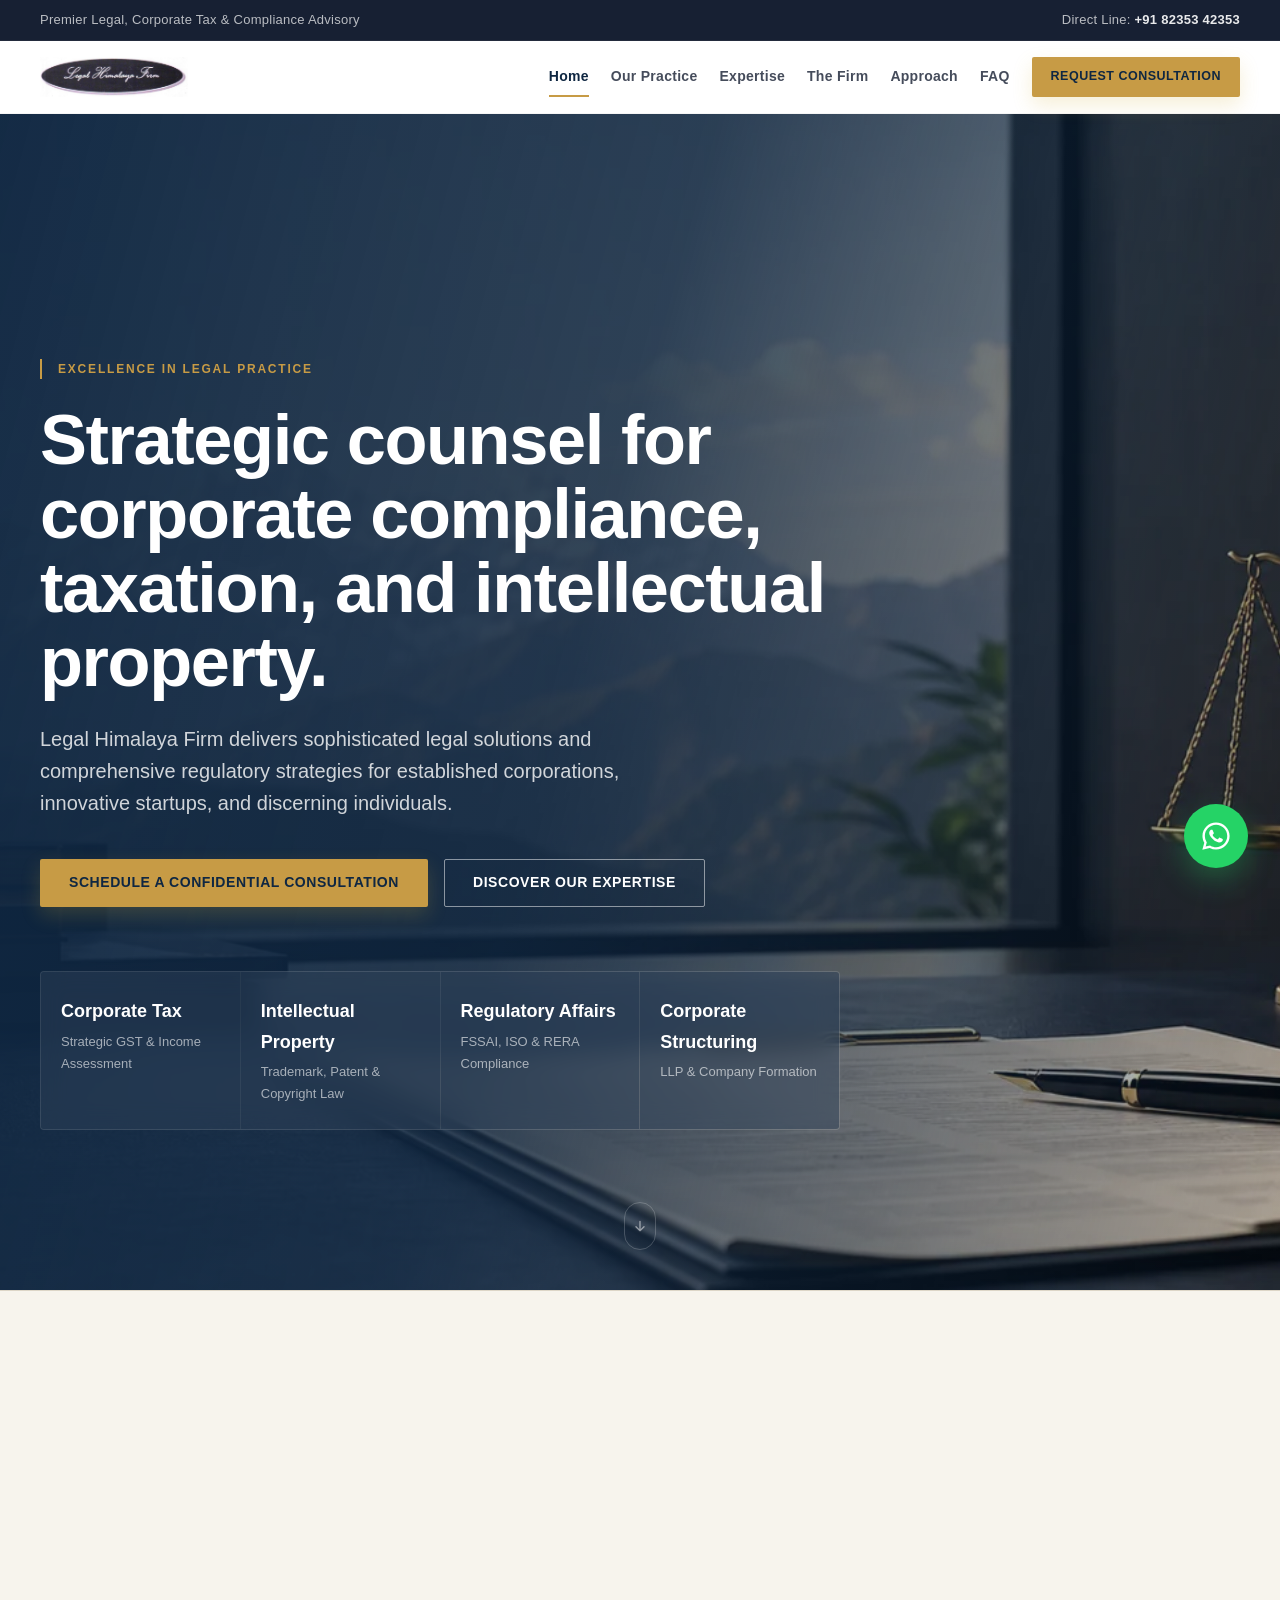
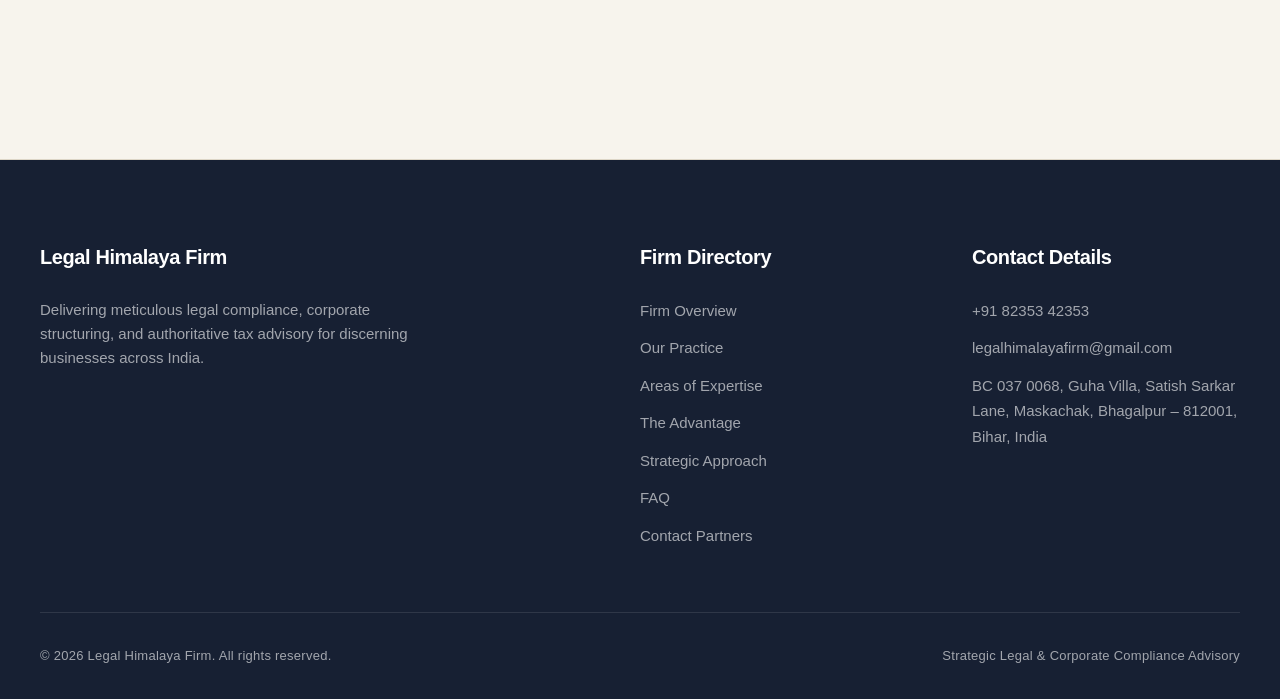
==== index.html @ a982b312 "Initial commit" ====
<!doctype html>
<html lang="en">
  <head>
    <meta charset="utf-8" />
    <meta
      http-equiv="Content-Security-Policy"
      content="default-src 'self'; script-src 'self'; style-src 'self' https://fonts.googleapis.com; font-src https://fonts.gstatic.com; img-src 'self' data:; frame-src https://www.google.com; base-uri 'self'; form-action 'self'; upgrade-insecure-requests"
    />
    <meta name="viewport" content="width=device-width, initial-scale=1" />
    <title>Legal Himalaya Firm | Premier Legal, Tax & Corporate Advisory</title>
    <meta
      name="description"
      content="Legal Himalaya Firm delivers sophisticated legal solutions, comprehensive tax advisory, intellectual property protection, and corporate governance for businesses and individuals."
    />
    <meta
      name="keywords"
      content="Corporate law, tax advisory, GST compliance, company registration, trademark law, intellectual property, business setup, legal consultancy, Legal Himalaya Firm"
    />
    <meta name="theme-color" content="#0f2742" />
    <meta name="robots" content="index, follow" />
    <link rel="canonical" href="https://www.legalhimalayafirm.com/" />

    <!-- Open Graph / Facebook -->
    <meta property="og:type" content="website" />
    <meta property="og:site_name" content="Legal Himalaya Firm" />
    <meta
      property="og:title"
      content="Legal Himalaya Firm | Premier Legal, Tax & Corporate Advisory"
    />
    <meta
      property="og:description"
      content="Strategic counsel and authoritative guidance for corporate compliance, taxation, and intellectual property."
    />
    <meta property="og:url" content="https://www.legalhimalayafirm.com/" />
    <meta
      property="og:image"
      content="https://www.legalhimalayafirm.com/legal-hero.webp"
    />
    <meta
      property="og:image:alt"
      content="Legal Himalaya Firm - Professional Corporate Law and Tax Advisory"
    />
    <meta property="og:image:width" content="1774" />
    <meta property="og:image:height" content="887" />

    <!-- Twitter Card -->
    <meta name="twitter:card" content="summary_large_image" />
    <meta
      name="twitter:title"
      content="Legal Himalaya Firm | Premier Legal, Tax & Corporate Advisory"
    />
    <meta
      name="twitter:description"
      content="Strategic counsel and authoritative guidance for corporate compliance, taxation, and intellectual property."
    />
    <meta
      name="twitter:image"
      content="https://www.legalhimalayafirm.com/legal-hero.webp"
    />
    <meta name="twitter:image:alt" content="Legal Himalaya Firm" />

    <!-- Icons -->
    <link rel="icon" type="image/svg+xml" href="favicon.svg" />
    <link rel="icon" type="image/png" sizes="32x32" href="favicon-32.png" />
    <link rel="icon" type="image/png" sizes="16x16" href="favicon-16.png" />
    <link rel="alternate icon" href="favicon-32.png" />
    <link rel="apple-touch-icon" sizes="180x180" href="apple-touch-icon.png" />

    <link
      rel="preload"
      as="image"
      href="legal-hero.webp"
      type="image/webp"
      fetchpriority="high"
    />

    <!-- Typography -->
    <link rel="preconnect" href="https://fonts.googleapis.com" />
    <link rel="preconnect" href="https://fonts.gstatic.com" crossorigin />
    <link
      rel="preload"
      href="https://fonts.googleapis.com/css2?family=Plus+Jakarta+Sans:wght@400;500;600;700;800&display=swap"
      as="style"
    />
    <link
      href="https://fonts.googleapis.com/css2?family=Plus+Jakarta+Sans:wght@400;500;600;700;800&display=swap"
      rel="stylesheet"
    />

    <!-- Stylesheet -->
    <link rel="stylesheet" href="style.css" />

    <!-- Structured Data (JSON-LD) for SEO -->
    <script type="application/ld+json">
      {
        "@context": "https://schema.org",
        "@type": "LegalService",
        "name": "Legal Himalaya Firm",
        "alternateName": "Legal Himalaya Firm - Law Professionals",
        "url": "https://www.legalhimalayafirm.com/",
        "logo": "https://www.legalhimalayafirm.com/legal-himalaya-logo.jpg",
        "address": {
          "@type": "PostalAddress",
          "streetAddress": "BC 037 0068, Guha Villa, Satish Sarkar Lane, Maskachak",
          "addressLocality": "Bhagalpur",
          "addressRegion": "Bihar",
          "postalCode": "812001",
          "addressCountry": "IN"
        },
        "telephone": "+918235342353",
        "email": "legalhimalayafirm@gmail.com",
        "description": "Legal, tax, and corporate compliance advisory firm providing GST, trademark registration, and corporate structuring services in India.",
        "areaServed": "India",
        "knowsAbout": [
          "Corporate Law",
          "Tax Advisory",
          "GST Registration",
          "Intellectual Property",
          "FSSAI Licensing",
          "Company Registration"
        ]
      }
    </script>
  </head>
  <body>
    <!-- Preloader -->
    <div
      class="preloader"
      id="preloader"
      role="status"
      aria-label="Loading website content"
    >
      <img
        class="preloader-logo"
        src="legal-himalaya-logo.jpg"
        alt=""
        aria-hidden="true"
        width="640"
        height="173"
      />
      <span class="preloader-bar" aria-hidden="true"><span></span></span>
    </div>

    <!-- Accessibility Skip Link -->
    <a class="skip-link" href="#main-content">Skip to main content</a>

    <!-- Floating Actions -->
    <a
      class="whatsapp-float"
      href="https://wa.me/918235342353?text=Hello%20Legal%20Himalaya%20Firm%2C%20I%20would%20like%20to%20request%20a%20consultation."
      target="_blank"
      rel="noopener noreferrer"
      aria-label="Chat with Legal Himalaya Firm on WhatsApp"
    >
      <svg viewBox="0 0 32 32" aria-hidden="true" focusable="false">
        <path
          d="M16.04 3.2c-7.05 0-12.78 5.69-12.78 12.7 0 2.24.6 4.43 1.73 6.35L3.15 29l6.95-1.82a12.9 12.9 0 0 0 5.94 1.47c7.05 0 12.78-5.7 12.78-12.7S23.09 3.2 16.04 3.2Zm0 23.3c-1.86 0-3.68-.49-5.27-1.41l-.38-.22-4.13 1.08 1.1-4.01-.25-.41a10.43 10.43 0 0 1-1.6-5.57c0-5.82 4.72-10.55 10.53-10.55s10.53 4.73 10.53 10.55S21.85 26.5 16.04 26.5Zm5.78-7.88c-.32-.16-1.88-.92-2.17-1.03-.29-.11-.5-.16-.71.16-.21.32-.82 1.03-1 1.24-.18.21-.37.24-.69.08-.32-.16-1.34-.49-2.55-1.56-.94-.84-1.58-1.88-1.76-2.19-.18-.32-.02-.49.14-.65.14-.14.32-.37.48-.55.16-.18.21-.32.32-.53.11-.21.05-.4-.03-.56-.08-.16-.71-1.71-.97-2.34-.26-.62-.52-.53-.71-.54h-.61c-.21 0-.56.08-.85.4-.29.32-1.11 1.08-1.11 2.63s1.13 3.06 1.29 3.27c.16.21 2.22 3.39 5.38 4.75.75.32 1.34.52 1.8.66.76.24 1.45.21 1.99.13.61-.09 1.88-.77 2.14-1.51.26-.74.26-1.38.18-1.51-.08-.13-.29-.21-.61-.37Z"
        />
      </svg>
    </a>

    <button
      type="button"
      class="back-to-top"
      id="backToTop"
      aria-label="Scroll back to top"
    >
      <svg viewBox="0 0 24 24" aria-hidden="true" focusable="false">
        <path
          d="M12 5l-7 7M12 5l7 7M12 5v14"
          fill="none"
          stroke="currentColor"
          stroke-width="2.5"
          stroke-linecap="round"
          stroke-linejoin="round"
        />
      </svg>
    </button>

    <header class="site-header">
      <div class="topbar">
        <div class="container topbar-inner">
          <span>Premier Legal, Corporate Tax & Compliance Advisory</span>
          <span class="topbar-calls">
            Direct Line:
            <a href="tel:+918235342353" aria-label="Call us at +91 82353 42353"
              >+91 82353 42353</a
            >
          </span>
        </div>
      </div>

      <nav class="navbar" id="navbar" aria-label="Main navigation">
        <div class="container nav-inner">
          <a
            class="brand"
            href="index.html"
            aria-label="Legal Himalaya Firm - Return to Home"
          >
            <img
              class="brand-logo"
              src="legal-himalaya-logo.jpg"
              alt=""
              width="640"
              height="173"
            />
          </a>

          <button
            type="button"
            class="nav-toggle"
            id="navToggle"
            aria-expanded="false"
            aria-controls="navLinks"
            aria-label="Open navigation menu"
          >
            <span></span><span></span><span></span>
          </button>

          <div class="nav-links" id="navLinks">
            <a href="index.html" data-nav>Home</a>
            <a href="about.html" data-nav>Our Practice</a>
            <a href="services.html" data-nav>Expertise</a>
            <a href="why.html" data-nav>The Firm</a>
            <a href="process.html" data-nav>Approach</a>
            <a href="faq.html" data-nav>FAQ</a>
            <div class="nav-contact-info" aria-label="Direct contact numbers">
              <span>Call Us:</span>
              <a href="tel:+918235342353">+91 82353 42353</a>
            </div>
            <a class="button button-primary" href="contact.html"
              >Request Consultation</a
            >
          </div>
        </div>
      </nav>
    </header>

    <main id="main-content">
      <!-- Hero Section -->
      <section class="hero" id="home" aria-labelledby="hero-heading">
        <div class="container">
          <div class="hero-content">
            <span class="eyebrow" aria-hidden="true"
              >Excellence in Legal Practice</span
            >
            <h1 id="hero-heading">
              Strategic counsel for corporate compliance, taxation, and
              intellectual property.
            </h1>
            <p>
              Legal Himalaya Firm delivers sophisticated legal solutions and
              comprehensive regulatory strategies for established corporations,
              innovative startups, and discerning individuals.
            </p>
            <div class="hero-actions">
              <a class="button button-primary" href="contact.html"
                >Schedule a Confidential Consultation</a
              >
              <a class="button button-outline" href="services.html"
                >Discover Our Expertise</a
              >
            </div>
            <ul class="hero-stats" aria-label="Firm's core practice areas">
              <li class="hero-stat">
                <strong>Corporate Tax</strong>
                <span>Strategic GST & Income Assessment</span>
              </li>
              <li class="hero-stat">
                <strong>Intellectual Property</strong>
                <span>Trademark, Patent & Copyright Law</span>
              </li>
              <li class="hero-stat">
                <strong>Regulatory Affairs</strong>
                <span>FSSAI, ISO & RERA Compliance</span>
              </li>
              <li class="hero-stat">
                <strong>Corporate Structuring</strong>
                <span>LLP & Company Formation</span>
              </li>
            </ul>
          </div>
        </div>
        <a
          href="about.html"
          class="scroll-cue"
          aria-label="Scroll down to discover more"
        >
          <svg viewBox="0 0 24 24" aria-hidden="true" focusable="false">
            <path
              d="M12 5v14M12 19l-6-6M12 19l6-6"
              fill="none"
              stroke="currentColor"
              stroke-width="2"
              stroke-linecap="round"
              stroke-linejoin="round"
            />
          </svg>
        </a>
      </section>

      <!-- Statistics Section -->
      <section class="stats" aria-labelledby="stats-heading">
        <h2 id="stats-heading" class="visually-hidden">
          Firm Credentials & Track Record
        </h2>
        <div class="container stats-grid">
          <article class="stat-card" data-animate="fade-up">
            <span class="stat-icon" aria-hidden="true">
              <svg viewBox="0 0 24 24">
                <path
                  d="M3 21h18M5 21V9l7-5 7 5v12M9 21v-6h6v6"
                  fill="none"
                  stroke="currentColor"
                  stroke-width="1.8"
                  stroke-linecap="round"
                  stroke-linejoin="round"
                />
              </svg>
            </span>
            <strong class="stat-number" data-count="5" data-suffix="+"
              >0</strong
            >
            <span class="stat-label">Years of Excellence</span>
          </article>

          <article
            class="stat-card"
            data-animate="fade-up"
            data-animate-delay="100"
          >
            <span class="stat-icon" aria-hidden="true">
              <svg viewBox="0 0 24 24">
                <rect
                  x="3"
                  y="3"
                  width="7"
                  height="7"
                  rx="1.4"
                  fill="none"
                  stroke="currentColor"
                  stroke-width="1.8"
                />
                <rect
                  x="14"
                  y="3"
                  width="7"
                  height="7"
                  rx="1.4"
                  fill="none"
                  stroke="currentColor"
                  stroke-width="1.8"
                />
                <rect
                  x="3"
                  y="14"
                  width="7"
                  height="7"
                  rx="1.4"
                  fill="none"
                  stroke="currentColor"
                  stroke-width="1.8"
                />
                <rect
                  x="14"
                  y="14"
                  width="7"
                  height="7"
                  rx="1.4"
                  fill="none"
                  stroke="currentColor"
                  stroke-width="1.8"
                />
              </svg>
            </span>
            <strong class="stat-number" data-count="18" data-suffix=""
              >0</strong
            >
            <span class="stat-label">Practice Areas</span>
          </article>
        </div>
      </section>
    </main>

    <footer aria-labelledby="footer-heading">
      <h2 id="footer-heading" class="visually-hidden">Site Footer</h2>
      <div class="container">
        <div class="footer-grid">
          <div>
            <h3>Legal Himalaya Firm</h3>
            <p>
              Delivering meticulous legal compliance, corporate structuring, and
              authoritative tax advisory for discerning businesses across India.
            </p>
          </div>

          <div>
            <h3>Firm Directory</h3>
            <nav class="footer-links" aria-label="Footer quick links">
              <a href="index.html">Firm Overview</a>
              <a href="about.html">Our Practice</a>
              <a href="services.html">Areas of Expertise</a>
              <a href="why.html">The Advantage</a>
              <a href="process.html">Strategic Approach</a>
              <a href="faq.html">FAQ</a>
              <a href="contact.html">Contact Partners</a>
            </nav>
          </div>

          <div>
            <h3>Contact Details</h3>
            <address class="footer-links">
              <a href="tel:+918235342353" aria-label="Call +91 82353 42353"
                >+91 82353 42353</a
              >
              <a
                href="https://mail.google.com/mail/?view=cm&to=legalhimalayafirm@gmail.com"
                target="_blank"
                rel="noopener"
                aria-label="Email legalhimalayafirm@gmail.com"
                >legalhimalayafirm@gmail.com</a
              >
              <span>BC 037 0068, Guha Villa, Satish Sarkar Lane, Maskachak,
                Bhagalpur &ndash; 812001, Bihar, India</span>
            </address>
          </div>
        </div>

        <div class="copyright">
          <span>&copy; 2026 Legal Himalaya Firm. All rights reserved.</span>
          <span>Strategic Legal & Corporate Compliance Advisory</span>
        </div>
      </div>
    </footer>

    <!-- Script File -->
    <script src="script.js" defer></script>
  </body>
</html>
---- style.css ----
/* =========================================================
   Legal Himalaya Firm — Premium Stylesheet
   Tokens, base, layout, components, sections, motion, media
   ========================================================= */

:root {
  /* Brand palette (established, preserved) */
  --ink: #172033;
  --navy: #0f2742;
  --navy-2: #15355a;
  --teal: #1d6c66;
  --gold: #c79b45;
  --gold-hover: #dab565;
  --paper: #f7f4ed;
  --white: #ffffff;
  /* Darkened from #667085 — passes WCAG AA 4.5:1 on all light backgrounds */
  --muted: #5a6475;
  --line: #ddd6c7;
  --soft: #fbfaf7;

  /* Elegant Elevation + Sharp Shape Scale */
  --shadow-sm: 0 4px 24px rgba(15, 39, 66, 0.04);
  --shadow: 0 12px 40px rgba(15, 39, 66, 0.08);
  --shadow-lg: 0 24px 60px rgba(15, 39, 66, 0.12);

  /* Sharper edges for a more authoritative, established look */
  --radius-sm: 2px;
  --radius: 4px;
  --radius-lg: 8px;

  /* Sophisticated Motion */
  --ease: cubic-bezier(0.16, 1, 0.3, 1);
  --speed-fast: 250ms;
  --speed: 450ms;

  /* Typography */
  --font-heading: "Plus Jakarta Sans", "Helvetica Neue", Arial, sans-serif;
  --font-body: "Plus Jakarta Sans", "Segoe UI", Arial, sans-serif;

  --header-h: 108px;
}

* {
  box-sizing: border-box;
}

html {
  scroll-behavior: smooth;
  scroll-padding-top: var(--header-h);
}

body {
  margin: 0;
  font-family: var(--font-body);
  color: var(--ink);
  background: var(--paper);
  line-height: 1.7;
  -webkit-font-smoothing: antialiased;
  -moz-osx-font-smoothing: grayscale;
  text-rendering: optimizeLegibility;
}

a {
  color: inherit;
  text-decoration: none;
  transition: color var(--speed-fast) var(--ease);
}
p,
h1,
h2,
h3 {
  margin-top: 0;
}

h1,
h2,
h3 {
  font-family: var(--font-heading);
  font-weight: 700;
  letter-spacing: -0.02em;
}

img {
  max-width: 100%;
  display: block;
}
button {
  font-family: inherit;
}

ul,
ol {
  list-style: none;
  margin: 0;
  padding: 0;
}

.visually-hidden {
  position: absolute;
  width: 1px;
  height: 1px;
  overflow: hidden;
  clip: rect(0 0 0 0);
  clip-path: inset(50%); /* Modern replacement for deprecated clip */
  white-space: nowrap;
}

/* Focus visibility for accessibility */
a:focus-visible,
button:focus-visible,
input:focus-visible,
select:focus-visible,
textarea:focus-visible,
summary:focus-visible {
  outline: 2px solid var(--gold);
  outline-offset: 3px;
  border-radius: var(--radius-sm);
}

.skip-link {
  position: absolute;
  left: -999px;
  top: 0;
  z-index: 100;
  background: var(--navy);
  color: var(--white);
  padding: 12px 20px;
  border-radius: var(--radius-sm);
  font-weight: 600;
}

.skip-link:focus {
  left: 16px;
  top: 16px;
}

.container {
  width: min(1200px, calc(100% - 48px));
  margin: 0 auto;
}

/* =========================================================
   Preloader
   ========================================================= */

.preloader {
  position: fixed;
  inset: 0;
  z-index: 999;
  display: flex;
  flex-direction: column;
  align-items: center;
  justify-content: center;
  gap: 24px;
  background: var(--navy);
  transition:
    opacity 600ms var(--ease),
    visibility 600ms var(--ease);
}

.preloader-logo {
  height: 64px;
  width: auto;
  padding: 10px 18px;
  background: var(--white);
  border-radius: var(--radius-sm);
}

.preloader-bar {
  width: 180px;
  height: 2px;
  background: rgba(255, 255, 255, 0.1);
  overflow: hidden;
}

.preloader-bar span {
  display: block;
  width: 30%;
  height: 100%;
  background: var(--gold);
  animation: preload-sweep 1.5s var(--ease) infinite;
}

@keyframes preload-sweep {
  0% {
    transform: translateX(-100%);
  }
  100% {
    transform: translateX(350%);
  }
}

.preloader.is-hidden {
  opacity: 0;
  visibility: hidden;
  pointer-events: none;
}

/* =========================================================
   Header / Topbar / Navigation
   ========================================================= */

.site-header {
  position: sticky;
  top: 0;
  z-index: 40;
}

.topbar {
  background: var(--ink);
  color: rgba(255, 255, 255, 0.7);
  font-size: 13px;
  letter-spacing: 0.02em;
  border-bottom: 1px solid rgba(255, 255, 255, 0.05);
}

.topbar-inner {
  min-height: 40px;
  display: flex;
  align-items: center;
  justify-content: space-between;
  gap: 16px;
  flex-wrap: wrap;
}

.topbar-calls a {
  font-weight: 600;
  color: rgba(255, 255, 255, 0.9);
}

.topbar-calls a:hover,
.topbar-calls a:focus-visible {
  color: var(--gold);
}

.navbar {
  background: rgba(255, 255, 255, 0.98);
  backdrop-filter: blur(20px);
  -webkit-backdrop-filter: blur(20px);
  border-bottom: 1px solid rgba(0, 0, 0, 0.04);
  transition:
    box-shadow var(--speed) var(--ease),
    padding var(--speed) var(--ease);
}

.navbar.is-scrolled {
  box-shadow: var(--shadow-sm);
}

.nav-inner {
  min-height: 72px;
  display: flex;
  align-items: center;
  justify-content: space-between;
  gap: 18px;
  transition: min-height var(--speed) var(--ease);
}

.navbar.is-scrolled .nav-inner {
  min-height: 64px;
}

.brand {
  display: flex;
  align-items: center;
  gap: 11px;
  min-width: 0;
}

.brand-logo {
  height: 40px;
  width: auto;
  flex: 0 0 auto;
  transition: height var(--speed) var(--ease);
}

.navbar.is-scrolled .brand-logo {
  height: 34px;
}

.nav-toggle {
  display: none;
  flex-direction: column;
  justify-content: center;
  gap: 6px;
  width: 44px;
  height: 44px;
  border: none;
  background: transparent;
  cursor: pointer;
  flex: 0 0 auto;
  padding: 0 8px;
}

.nav-toggle span {
  display: block;
  width: 100%;
  height: 2px;
  background: var(--navy);
  border-radius: 1px;
  transition:
    transform var(--speed-fast) var(--ease),
    opacity var(--speed-fast) var(--ease);
}

.nav-toggle[aria-expanded="true"] span:nth-child(1) {
  transform: translateY(8px) rotate(45deg);
}
.nav-toggle[aria-expanded="true"] span:nth-child(2) {
  opacity: 0;
}
.nav-toggle[aria-expanded="true"] span:nth-child(3) {
  transform: translateY(-8px) rotate(-45deg);
}

.nav-links {
  display: flex;
  align-items: center;
  gap: 22px;
  color: var(--ink);
  font-size: 14px;
  font-weight: 600;
  letter-spacing: 0.02em;
  flex-wrap: nowrap;
}

.nav-links a:not(.button) {
  position: relative;
  padding: 8px 0;
  opacity: 0.8;
}

.nav-links a:not(.button)::after {
  content: "";
  position: absolute;
  left: 0;
  right: 0;
  bottom: 0;
  height: 2px;
  background: var(--gold);
  transform: scaleX(0);
  transform-origin: right;
  transition: transform var(--speed) var(--ease);
}

.nav-links a:not(.button):hover,
.nav-links a:not(.button):focus-visible,
.nav-links a.is-active {
  color: var(--navy);
  opacity: 1;
}

.nav-links a:not(.button):hover::after,
.nav-links a:not(.button):focus-visible::after,
.nav-links a.is-active::after {
  transform: scaleX(1);
  transform-origin: left;
}

/* Phone numbers in mobile nav — hidden on desktop, shown in mobile menu */
.nav-contact-info {
  display: none;
}

/* =========================================================
   Buttons
   ========================================================= */

.button {
  display: inline-flex;
  align-items: center;
  justify-content: center;
  min-height: 48px;
  padding: 0 28px;
  border-radius: var(--radius-sm);
  border: 1px solid transparent;
  font-size: 14px;
  font-weight: 700;
  letter-spacing: 0.04em;
  text-transform: uppercase;
  cursor: pointer;
  transition:
    transform var(--speed-fast) var(--ease),
    background var(--speed-fast) var(--ease),
    box-shadow var(--speed-fast) var(--ease),
    color var(--speed-fast) var(--ease),
    border-color var(--speed-fast) var(--ease);
}

.nav-links .button {
  min-height: 40px;
  padding: 0 18px;
  font-size: 12.5px;
}

.button:hover,
.button:focus-visible {
  transform: translateY(-2px);
}

.button-primary {
  background: var(--gold);
  color: var(--navy);
  box-shadow: 0 8px 20px rgba(212, 175, 55, 0.2);
}

.button-primary:hover {
  background: var(--gold-hover);
  box-shadow: 0 12px 24px rgba(212, 175, 55, 0.3);
}

.button-outline {
  background: transparent;
  color: var(--white);
  border-color: rgba(255, 255, 255, 0.5);
}

.button-outline:hover {
  background: var(--white);
  color: var(--navy);
  border-color: var(--white);
}

/* =========================================================
   Floating controls
   ========================================================= */

.whatsapp-float {
  position: fixed;
  right: 32px;
  bottom: 32px;
  z-index: 30;
  width: 64px;
  height: 64px;
  border-radius: 50%;
  display: grid;
  place-items: center;
  background: #25d366;
  color: var(--white);
  box-shadow: 0 12px 30px rgba(37, 211, 102, 0.3);
  transition:
    transform var(--speed-fast) var(--ease),
    box-shadow var(--speed-fast) var(--ease);
}

.whatsapp-float:hover {
  transform: translateY(-4px) scale(1.05);
  box-shadow: 0 16px 40px rgba(37, 211, 102, 0.4);
}

.whatsapp-float svg {
  width: 34px;
  height: 34px;
  fill: currentColor;
}

.back-to-top {
  position: fixed;
  right: 32px;
  bottom: 112px;
  z-index: 30;
  width: 50px;
  height: 50px;
  border-radius: var(--radius-sm);
  display: grid;
  place-items: center;
  background: var(--white);
  color: var(--navy);
  border: 1px solid var(--line);
  box-shadow: var(--shadow-sm);
  cursor: pointer;
  opacity: 0;
  transform: translateY(20px);
  pointer-events: none;
  transition:
    opacity var(--speed) var(--ease),
    transform var(--speed) var(--ease),
    background var(--speed-fast) var(--ease),
    color var(--speed-fast) var(--ease),
    border-color var(--speed-fast) var(--ease);
}

.back-to-top.is-visible {
  opacity: 1;
  transform: translateY(0);
  pointer-events: auto;
}

.back-to-top:hover {
  background: var(--navy);
  color: var(--white);
  border-color: var(--navy);
}
.back-to-top svg {
  width: 20px;
  height: 20px;
}

/* =========================================================
   Hero
   ========================================================= */

.hero {
  position: relative;
  color: var(--white);
  min-height: calc(100vh - var(--header-h));
  display: grid;
  align-items: center;
  /* PNG fallback for browsers without WebP / image-set support */
  background:
    linear-gradient(
      105deg,
      rgba(15, 39, 66, 0.98) 0%,
      rgba(15, 39, 66, 0.85) 45%,
      rgba(15, 39, 66, 0.2) 100%
    ),
    url("legal-hero.png") center / cover no-repeat;
  padding-bottom: 80px;
}

/* 100dvh (dynamic viewport height) fixes iOS Safari address-bar overflow;
   100vh fallback is kept first for browsers that don't support dvh units */
@supports (min-height: 100dvh) {
  .hero {
    min-height: calc(100dvh - var(--header-h));
  }
}

/* WebP hero image via image-set() for supporting browsers */
@supports (background-image: image-set(url("x.webp") type("image/webp"))) {
  .hero {
    background:
      linear-gradient(
        105deg,
        rgba(15, 39, 66, 0.98) 0%,
        rgba(15, 39, 66, 0.85) 45%,
        rgba(15, 39, 66, 0.2) 100%
      ),
      image-set(
        url("legal-hero.webp") type("image/webp"),
        url("legal-hero.png") type("image/png")
      ) center / cover no-repeat;
  }
}

.hero-content {
  max-width: 800px;
  padding: 120px 0 80px;
}

.eyebrow {
  display: inline-block;
  margin-bottom: 24px;
  color: var(--gold);
  font-weight: 700;
  letter-spacing: 0.15em;
  text-transform: uppercase;
  font-size: 12px;
  border-left: 2px solid var(--gold);
  padding-left: 16px;
}

h1 {
  margin-bottom: 24px;
  font-size: clamp(48px, 5.5vw, 76px);
  line-height: 1.05;
  letter-spacing: -0.02em;
}

.hero p {
  max-width: 640px;
  color: rgba(255, 255, 255, 0.8);
  font-size: 20px;
  line-height: 1.6;
  font-weight: 400;
  margin-bottom: 40px;
}

.hero-actions {
  display: flex;
  gap: 16px;
  flex-wrap: wrap;
  margin-bottom: 64px;
}

.hero-stats {
  display: grid;
  grid-template-columns: repeat(4, minmax(140px, 1fr));
  gap: 1px;
  background: rgba(255, 255, 255, 0.1);
  border: 1px solid rgba(255, 255, 255, 0.05);
  border-radius: var(--radius);
  backdrop-filter: blur(12px);
  -webkit-backdrop-filter: blur(12px);
  overflow: hidden;
}

.hero-stat {
  padding: 24px 20px;
  background: rgba(15, 39, 66, 0.4);
  transition: background var(--speed) var(--ease);
}

.hero-stat:hover {
  background: rgba(15, 39, 66, 0.7);
}

.hero-stat strong {
  display: block;
  color: var(--white);
  font-size: 18px;
  font-weight: 700;
  margin-bottom: 4px;
}
.hero-stat span {
  display: block;
  color: rgba(255, 255, 255, 0.6);
  font-size: 13px;
}

.scroll-cue {
  position: absolute;
  left: 50%;
  bottom: 40px;
  transform: translateX(-50%);
  width: 32px;
  height: 48px;
  border-radius: 16px;
  display: grid;
  place-items: center;
  color: rgba(255, 255, 255, 0.5);
  border: 1px solid rgba(255, 255, 255, 0.2);
  transition:
    color var(--speed-fast),
    border-color var(--speed-fast);
}

.scroll-cue:hover {
  color: var(--white);
  border-color: var(--white);
}

.scroll-cue svg {
  width: 16px;
  height: 16px;
  animation: scroll-bob 2s var(--ease) infinite;
}

@keyframes scroll-bob {
  0%,
  100% {
    transform: translateY(-4px);
  }
  50% {
    transform: translateY(4px);
  }
}

/* =========================================================
   Section shells
   ========================================================= */

section {
  padding: 120px 0;
}

.section-head {
  display: flex;
  justify-content: space-between;
  align-items: flex-end;
  gap: 40px;
  margin-bottom: 64px;
  border-bottom: 1px solid var(--line);
  padding-bottom: 32px;
}

.section-kicker {
  color: var(--teal);
  text-transform: uppercase;
  letter-spacing: 0.15em;
  font-weight: 700;
  font-size: 12px;
  margin-bottom: 16px;
  display: block;
}

.contact .section-kicker {
  color: var(--gold);
}

h2 {
  color: var(--navy);
  font-size: clamp(32px, 4vw, 48px);
  line-height: 1.15;
  margin-bottom: 0;
  max-width: 800px;
}

/* Subpages use <h1> for their section heading (one h1 per page);
   these IDs share the same visual treatment as the generic h2 rule above,
   independent of the actual heading level. */
#about-heading,
#contact-heading,
#faq-heading,
#process-heading,
#services-heading,
#why-heading {
  color: var(--navy);
  font-size: clamp(32px, 4vw, 48px);
  line-height: 1.15;
  margin-bottom: 0;
  max-width: 800px;
}

.lead {
  color: var(--muted);
  font-size: 18px;
  max-width: 500px;
  margin-bottom: 0;
  line-height: 1.6;
}

/* =========================================================
   About
   ========================================================= */

.about {
  background: var(--white);
}

.about-grid {
  display: grid;
  grid-template-columns: 1fr 400px;
  gap: 80px;
  align-items: start;
}

.about-copy p {
  color: var(--muted);
  font-size: 18px;
  margin-bottom: 24px;
}

.about-points {
  display: grid;
  gap: 16px;
  margin-top: 40px;
}

.point {
  display: flex;
  gap: 20px;
  align-items: flex-start;
  padding: 24px;
  background: var(--paper);
  border: 1px solid var(--line);
  border-radius: var(--radius);
  transition:
    transform var(--speed) var(--ease),
    box-shadow var(--speed) var(--ease),
    border-color var(--speed) var(--ease);
}

.point:hover {
  transform: translateY(-4px);
  box-shadow: var(--shadow-sm);
  border-color: var(--gold);
}

.tick {
  width: 28px;
  height: 28px;
  flex: 0 0 auto;
  border-radius: 50%;
  display: grid;
  place-items: center;
  background: var(--navy);
  color: var(--white);
}

.tick svg {
  width: 14px;
  height: 14px;
}

.point span:last-child {
  color: var(--ink);
  font-weight: 500;
}

.firm-card {
  padding: 48px 40px;
  background: var(--navy);
  color: var(--white);
  border-radius: var(--radius);
  box-shadow: var(--shadow-lg);
  position: relative;
}

.firm-card::before {
  content: "";
  position: absolute;
  top: 0;
  left: 0;
  right: 0;
  height: 4px;
  background: var(--gold);
  border-radius: var(--radius) var(--radius) 0 0;
}

.firm-card h2 {
  margin-bottom: 16px;
  font-size: 28px;
  color: var(--white);
}

.firm-card p {
  color: rgba(255, 255, 255, 0.7);
  font-size: 16px;
  line-height: 1.6;
}

.firm-list {
  margin: 32px 0 0;
}

.firm-list li {
  border-top: 1px solid rgba(255, 255, 255, 0.1);
  padding: 16px 0;
  color: rgba(255, 255, 255, 0.9);
  font-size: 15px;
  display: flex;
  align-items: center;
  gap: 12px;
}

.firm-list li::before {
  content: "•";
  color: var(--gold);
  font-size: 20px;
}

/* =========================================================
   Stats / counters
   ========================================================= */

.stats {
  background: var(--paper);
  border-top: 1px solid var(--line);
  border-bottom: 1px solid var(--line);
}

.stats-grid {
  display: grid;
  grid-template-columns: repeat(2, minmax(0, 1fr));
  max-width: 640px;
  margin: 0 auto;
  gap: 32px;
}

.stat-card {
  text-align: center;
  padding: 16px;
}

.stat-icon {
  display: inline-grid;
  place-items: center;
  width: 56px;
  height: 56px;
  margin-bottom: 24px;
  border-radius: 50%;
  background: var(--white);
  color: var(--navy);
  box-shadow: var(--shadow-sm);
  border: 1px solid var(--line);
}

.stat-icon svg {
  width: 24px;
  height: 24px;
}

.stat-number {
  display: block;
  font-family: var(--font-heading);
  font-size: clamp(36px, 4vw, 48px);
  font-weight: 700;
  color: var(--navy);
  letter-spacing: -0.02em;
}

.stat-label {
  display: block;
  margin-top: 8px;
  color: var(--muted);
  font-size: 15px;
  font-weight: 500;
  text-transform: uppercase;
  letter-spacing: 0.08em;
}

/* =========================================================
   Services
   ========================================================= */

.services {
  background: var(--white);
}

.service-grid,
.why-grid,
.contact-grid {
  display: grid;
  grid-template-columns: repeat(3, minmax(0, 1fr));
  gap: 32px;
}

.service-card,
.why-card {
  background: var(--paper);
  border: 1px solid var(--line);
  border-radius: var(--radius);
  padding: 48px 40px;
  transition:
    transform var(--speed) var(--ease),
    box-shadow var(--speed) var(--ease),
    background var(--speed) var(--ease);
  position: relative;
  overflow: hidden;
}

.service-card::after,
.why-card::after {
  content: "";
  position: absolute;
  bottom: 0;
  left: 0;
  width: 100%;
  height: 3px;
  background: var(--gold);
  transform: scaleX(0);
  transform-origin: left;
  transition: transform var(--speed) var(--ease);
}

.service-card:hover,
.why-card:hover {
  transform: translateY(-8px);
  box-shadow: var(--shadow);
  background: var(--white);
}

.service-card:hover::after,
.why-card:hover::after {
  transform: scaleX(1);
}

.service-icon,
.why-icon {
  width: 56px;
  height: 56px;
  display: grid;
  place-items: center;
  margin-bottom: 32px;
  color: var(--gold);
}

.service-icon svg,
.why-icon svg {
  width: 32px;
  height: 32px;
  stroke-width: 1.5;
}

.service-card h2,
.why-card h2 {
  color: var(--navy);
  margin-bottom: 16px;
  font-size: 22px;
}

.service-card p,
.why-card p {
  margin-bottom: 0;
  color: var(--muted);
  font-size: 16px;
  line-height: 1.6;
}

.all-services {
  margin-top: 64px;
  padding: 64px;
  background: var(--navy);
  color: var(--white);
  border-radius: var(--radius);
  box-shadow: var(--shadow-lg);
  position: relative;
}

.all-services h2 {
  margin-bottom: 32px;
  font-size: 28px;
  color: var(--white);
}

.service-list {
  display: grid;
  grid-template-columns: repeat(3, minmax(0, 1fr));
  gap: 16px 32px;
}

.service-list li {
  position: relative;
  padding-left: 24px;
  color: rgba(255, 255, 255, 0.8);
  font-size: 15px;
  line-height: 1.5;
}

.service-list li::before {
  content: "";
  width: 6px;
  height: 6px;
  background: var(--gold);
  position: absolute;
  left: 0;
  top: 8px;
  transform: rotate(45deg); /* Diamond shape bullet */
}

/* =========================================================
   Why Choose Us
   ========================================================= */

.why {
  background: var(--paper);
}

/* =========================================================
   Process
   ========================================================= */

.process {
  background: var(--white);
}

.steps {
  display: grid;
  grid-template-columns: repeat(4, minmax(0, 1fr));
  gap: 24px;
  position: relative;
}

.steps::before {
  content: "";
  position: absolute;
  top: 40px;
  left: 40px;
  right: 40px;
  height: 1px;
  background: var(--line);
  z-index: 0;
}

.step {
  position: relative;
  padding: 32px 24px;
  background: var(--paper);
  border: 1px solid var(--line);
  border-radius: var(--radius);
  transition:
    transform var(--speed) var(--ease),
    box-shadow var(--speed) var(--ease),
    border-color var(--speed) var(--ease);
  z-index: 1;
}

.step:hover {
  transform: translateY(-8px);
  box-shadow: var(--shadow);
  border-color: var(--gold);
}

.step span {
  display: inline-flex;
  align-items: center;
  justify-content: center;
  height: 28px;
  padding: 0 12px;
  background: var(--navy);
  color: var(--white);
  font-weight: 700;
  font-size: 11px;
  letter-spacing: 0.1em;
  text-transform: uppercase;
  border-radius: 14px;
  margin-bottom: 24px;
}

.step h2 {
  color: var(--navy);
  margin-bottom: 12px;
  font-size: 20px;
}

.step p {
  color: var(--muted);
  margin-bottom: 0;
  font-size: 15px;
}

/* =========================================================
   FAQ
   ========================================================= */

.faq {
  background: var(--paper);
}

.faq-grid {
  display: grid;
  grid-template-columns: 0.8fr 1.2fr;
  gap: 80px;
  align-items: start;
}

.faq-grid .section-kicker {
  margin-bottom: 16px;
}

.faq-list {
  display: flex;
  flex-direction: column;
  gap: 16px;
}

details {
  background: var(--white);
  border: 1px solid var(--line);
  border-radius: var(--radius);
  padding: 24px;
  transition:
    box-shadow var(--speed) var(--ease),
    border-color var(--speed) var(--ease);
}

details[open] {
  box-shadow: var(--shadow-sm);
  border-color: var(--gold);
}

summary {
  cursor: pointer;
  color: var(--navy);
  font-weight: 600;
  font-size: 18px;
  display: flex;
  align-items: center;
  justify-content: space-between;
  gap: 24px;
  list-style: none;
}

summary::-webkit-details-marker {
  display: none;
}

.faq-chevron {
  flex: 0 0 auto;
  width: 24px;
  height: 24px;
  position: relative;
  transition: transform var(--speed) var(--ease);
}

.faq-chevron::before,
.faq-chevron::after {
  content: "";
  position: absolute;
  background: var(--navy);
  border-radius: 1px;
}

.faq-chevron::before {
  left: 4px;
  right: 4px;
  top: 50%;
  height: 2px;
  transform: translateY(-50%);
}
.faq-chevron::after {
  top: 4px;
  bottom: 4px;
  left: 50%;
  width: 2px;
  transform: translateX(-50%);
  transition: transform var(--speed) var(--ease);
}

details[open] .faq-chevron::after {
  transform: translateX(-50%) rotate(90deg);
  opacity: 0;
}

details p {
  color: var(--muted);
  margin: 16px 0 0;
  font-size: 16px;
  line-height: 1.6;
  padding-right: 40px;
}

/* =========================================================
   CTA band (end-of-page conversion prompt on content pages)
   ========================================================= */

.cta-band {
  background: var(--navy);
  color: var(--white);
}

.cta-band .container {
  display: flex;
  align-items: center;
  justify-content: space-between;
  gap: 40px;
  flex-wrap: wrap;
}

.cta-band .section-kicker {
  color: var(--gold);
}

.cta-band h2 {
  color: var(--white);
  max-width: 560px;
}

.cta-actions {
  display: flex;
  gap: 16px;
  flex-wrap: wrap;
  flex: 0 0 auto;
}

/* =========================================================
   Contact
   ========================================================= */

.contact {
  background: var(--navy);
  color: var(--white);
}

.contact .section-head {
  border-bottom-color: rgba(255, 255, 255, 0.1);
}

.contact h2,
.contact #contact-heading {
  color: var(--white);
}
.contact .lead {
  color: rgba(255, 255, 255, 0.7);
}

.contact-card {
  background: rgba(255, 255, 255, 0.03);
  border: 1px solid rgba(255, 255, 255, 0.08);
  border-radius: var(--radius);
  padding: 40px 32px;
  transition:
    transform var(--speed) var(--ease),
    background var(--speed) var(--ease),
    border-color var(--speed) var(--ease);
}

.contact-card:hover {
  transform: translateY(-8px);
  background: rgba(255, 255, 255, 0.06);
  border-color: rgba(255, 255, 255, 0.2);
}

.contact-card span {
  display: block;
  color: var(--gold);
  font-weight: 700;
  text-transform: uppercase;
  letter-spacing: 0.15em;
  font-size: 11px;
  margin-bottom: 16px;
}

.contact-card strong,
.contact-card a {
  display: block;
  color: var(--white);
  font-size: 20px;
  font-weight: 500;
  line-height: 1.5;
  overflow-wrap: anywhere;
}

.contact-card a:hover {
  color: var(--gold);
}

.contact-note {
  margin-top: 40px;
  padding: 24px;
  border-left: 3px solid var(--gold);
  background: rgba(255, 255, 255, 0.03);
  color: rgba(255, 255, 255, 0.7);
  font-size: 15px;
}

.contact-panels {
  margin-top: 64px;
  display: grid;
  grid-template-columns: 1fr 1fr;
  gap: 40px;
  align-items: stretch;
}

.contact-form {
  background: var(--white);
  color: var(--ink);
  border-radius: var(--radius);
  padding: 48px;
  box-shadow: var(--shadow-lg);
}

.contact-form h2 {
  color: var(--navy);
  margin-bottom: 8px;
  font-size: 28px;
}

.form-status {
  min-height: 24px;
  margin: 0 0 24px;
  font-size: 14px;
  font-weight: 600;
}

.form-status.is-success {
  color: var(--teal);
}
.form-status.is-error {
  color: #d32f2f;
}

.form-row {
  display: grid;
  grid-template-columns: 1fr 1fr;
  gap: 24px;
}

.field {
  margin-bottom: 24px;
}

.field label {
  display: block;
  margin-bottom: 8px;
  font-size: 13px;
  font-weight: 700;
  text-transform: uppercase;
  letter-spacing: 0.05em;
  color: var(--muted);
}

.field input,
.field select,
.field textarea {
  width: 100%;
  padding: 16px;
  border-radius: var(--radius-sm);
  border: 1px solid var(--line);
  background: var(--paper);
  color: var(--ink);
  font-family: inherit;
  font-size: 16px;
  transition:
    border-color var(--speed-fast) var(--ease),
    background var(--speed-fast) var(--ease),
    box-shadow var(--speed-fast) var(--ease);
}

.field input:focus,
.field select:focus,
.field textarea:focus {
  outline: none;
  border-color: var(--navy);
  background: var(--white);
  box-shadow: 0 0 0 4px rgba(15, 39, 66, 0.05);
}

.field textarea {
  resize: vertical;
  min-height: 120px;
}

.field.has-error input,
.field.has-error select,
.field.has-error textarea {
  border-color: #d32f2f;
}

.field-error {
  display: block;
  min-height: 18px;
  margin-top: 6px;
  font-size: 13px;
  color: #d32f2f;
}

/* Informs user that submitting opens Gmail compose in a new tab */
.form-note {
  font-size: 13px;
  color: var(--muted);
  margin: 8px 0 0;
  padding: 12px 16px;
  background: rgba(15, 39, 66, 0.03);
  border-left: 3px solid var(--gold);
  border-radius: var(--radius-sm);
  line-height: 1.5;
}

.contact-form .button {
  width: 100%;
  margin-top: 16px;
}

.contact-map {
  border-radius: var(--radius);
  overflow: hidden;
  min-height: 400px;
  background: rgba(255, 255, 255, 0.05);
}

.contact-map iframe {
  width: 100%;
  height: 100%;
  min-height: 400px;
  border: 0;
  filter: grayscale(100%) contrast(1.2) opacity(0.8);
  transition: filter var(--speed) var(--ease);
}

.contact-map:hover iframe {
  filter: grayscale(0%) contrast(1) opacity(1);
}

/* =========================================================
   Footer
   ========================================================= */

/* font-style moved from inline HTML attribute to satisfy strict CSP style-src */
address.footer-links {
  font-style: normal;
}

footer {
  background: var(--ink);
  color: rgba(255, 255, 255, 0.6);
  padding: 80px 0 32px;
  font-size: 15px;
}

.footer-grid {
  display: grid;
  grid-template-columns: 2fr 1fr 1fr;
  gap: 64px;
  margin-bottom: 64px;
}

.footer-grid h3 {
  color: var(--white);
  margin-bottom: 24px;
  font-size: 20px;
}

.footer-grid p {
  margin-bottom: 0;
  line-height: 1.6;
  max-width: 400px;
}

.footer-links {
  display: grid;
  gap: 12px;
}
.footer-links a:hover,
.footer-links a:focus-visible {
  color: var(--gold);
}

.social-links {
  display: flex;
  gap: 16px;
  margin-top: 24px;
}

.social-links a {
  width: 44px;
  height: 44px;
  border-radius: 50%;
  display: grid;
  place-items: center;
  background: rgba(255, 255, 255, 0.05);
  border: 1px solid rgba(255, 255, 255, 0.1);
  color: var(--white);
  transition:
    background var(--speed-fast) var(--ease),
    border-color var(--speed-fast) var(--ease),
    color var(--speed-fast) var(--ease),
    transform var(--speed-fast) var(--ease);
}

.social-links a:hover {
  background: var(--gold);
  border-color: var(--gold);
  color: var(--navy);
  transform: translateY(-4px);
}

.social-links svg {
  width: 18px;
  height: 18px;
}

.copyright {
  border-top: 1px solid rgba(255, 255, 255, 0.1);
  padding-top: 32px;
  display: flex;
  justify-content: space-between;
  gap: 24px;
  flex-wrap: wrap;
  font-size: 13px;
  letter-spacing: 0.02em;
}

/* =========================================================
   Scroll-reveal animation
   ========================================================= */

[data-animate] {
  opacity: 0;
  transform: translateY(30px);
  transition:
    opacity 800ms var(--ease),
    transform 800ms var(--ease);
  transition-delay: calc(var(--delay, 0) * 1ms);
}

[data-animate].is-visible {
  opacity: 1;
  transform: translateY(0);
}

@media (prefers-reduced-motion: reduce) {
  html {
    scroll-behavior: auto;
  }
  [data-animate] {
    opacity: 1;
    transform: none;
    transition: none;
  }
  .preloader-bar span,
  .scroll-cue svg,
  .whatsapp-float {
    animation: none;
    transition: none;
  }
  * {
    scroll-behavior: auto !important;
  }
}

/* =========================================================
   Responsive — tablet
   ========================================================= */

@media (max-width: 1024px) {
  .contact-panels {
    grid-template-columns: 1fr;
  }
  .contact-map {
    min-height: 360px;
  }
  .about-grid {
    grid-template-columns: 1fr;
    gap: 48px;
  }
  .faq-grid {
    grid-template-columns: 1fr;
    gap: 40px;
  }

  :root {
    --header-h: 80px;
  }

  .topbar {
    display: none;
  } /* Hide topbar on mobile/tablet for a cleaner look */

  .nav-toggle {
    display: flex;
  }

  .nav-inner {
    flex-wrap: wrap;
    padding: 16px 0;
    min-height: auto;
  }

  .nav-links {
    flex-basis: 100%;
    flex-direction: column;
    align-items: stretch;
    gap: 0;
    max-height: 0;
    overflow: hidden;
    transition: max-height var(--speed) var(--ease);
  }

  .nav-links.is-open {
    max-height: 600px;
    padding: 16px 0;
    border-top: 1px solid var(--line);
    margin-top: 16px;
  }

  .nav-links a:not(.button) {
    padding: 16px 8px;
    border-bottom: 1px solid var(--line);
    opacity: 1;
  }

  .nav-links a:not(.button)::after {
    display: none;
  }
  .nav-links a.is-active {
    color: var(--gold);
  }
  /* Phone contact info visible inside the mobile nav drawer */
  .nav-contact-info {
    display: flex;
    flex-direction: column;
    gap: 6px;
    padding: 16px 8px;
    border-bottom: 1px solid var(--line);
  }
  .nav-contact-info span {
    font-size: 11px;
    font-weight: 700;
    text-transform: uppercase;
    letter-spacing: 0.1em;
    color: var(--muted);
  }
  .nav-contact-info a {
    font-weight: 700;
    font-size: 15px;
    color: var(--navy);
    padding: 4px 0;
  }
  .nav-contact-info a:hover {
    color: var(--gold);
  }

  .nav-links .button {
    margin-top: 24px;
    width: 100%;
    min-height: 48px;
    font-size: 14px;
  }

  .hero {
    min-height: auto;
    padding-top: 40px;
    background-position: 65% center;
  }
  .hero-content {
    padding: 40px 0 60px;
  }
  .scroll-cue {
    display: none;
  }

  .section-head {
    flex-direction: column;
    align-items: flex-start;
    gap: 24px;
  }

  .service-grid,
  .why-grid,
  .contact-grid,
  .steps,
  .hero-stats,
  .stats-grid {
    grid-template-columns: 1fr 1fr;
  }

  .steps::before {
    display: none;
  }

  .service-list {
    grid-template-columns: 1fr 1fr;
  }

  /* 3 equal columns prevents the third column orphaning to its own row */
  .footer-grid {
    grid-template-columns: repeat(3, 1fr);
    gap: 40px;
  }
}

/* =========================================================
   Responsive — mobile
   ========================================================= */

@media (max-width: 600px) {
  .container {
    width: min(100% - 32px, 1200px);
  }

  h1 {
    font-size: 40px;
  }
  h2 {
    font-size: 28px;
  }

  section {
    padding: 56px 0;
  }

  .hero-content {
    padding: 24px 0 40px;
  }

  .service-grid,
  .why-grid,
  .contact-grid,
  .steps,
  .hero-stats,
  .stats-grid,
  .service-list,
  .footer-grid {
    grid-template-columns: 1fr;
  }

  .hero-actions {
    flex-direction: column;
    width: 100%;
  }
  .hero-actions .button {
    width: 100%;
  }

  .cta-band .container {
    flex-direction: column;
    align-items: flex-start;
  }
  .cta-actions {
    width: 100%;
    flex-direction: column;
  }
  .cta-actions .button {
    width: 100%;
  }

  .firm-card {
    padding: 32px 24px;
  }
  .service-card,
  .why-card {
    padding: 32px 24px;
  }
  .all-services {
    padding: 32px 24px;
  }
  .contact-form {
    padding: 32px 24px;
  }

  .form-row {
    grid-template-columns: 1fr;
    gap: 0;
  }

  .whatsapp-float {
    right: 20px;
    bottom: 20px;
    width: 56px;
    height: 56px;
  }
  .back-to-top {
    right: 20px;
    bottom: 90px;
    width: 44px;
    height: 44px;
  }
}

/* =========================================================
   Print
   ========================================================= */

@media print {
  .whatsapp-float,
  .back-to-top,
  .preloader,
  .skip-link,
  .nav-toggle,
  .scroll-cue,
  .hero-actions,
  .contact-form,
  .contact-map,
  .cta-band {
    display: none !important;
  }

  .site-header {
    position: static;
  }

  .topbar {
    display: none;
  }

  .hero {
    background: none !important;
    color: var(--ink);
    min-height: auto;
    padding: 24px 0;
  }

  .hero p {
    color: var(--muted);
  }

  .eyebrow,
  h1,
  h2 {
    color: var(--ink) !important;
  }

  section {
    padding: 32px 0;
  }

  .firm-card,
  .all-services,
  .contact,
  .contact-card,
  .contact-note,
  .step span {
    background: none !important;
    color: var(--ink) !important;
    box-shadow: none !important;
    border: 1px solid var(--line) !important;
  }

  .firm-card h2,
  .all-services h2,
  .contact h2,
  .contact .lead,
  .contact-card strong,
  .contact-card a,
  .contact-card span,
  .contact-note,
  .firm-list li,
  .service-list li {
    color: var(--ink) !important;
  }

  a {
    color: var(--ink);
    text-decoration: underline;
  }

  [data-animate] {
    opacity: 1 !important;
    transform: none !important;
  }

  footer {
    background: none !important;
    color: var(--ink) !important;
    border-top: 1px solid var(--line);
  }

  .footer-grid h3 {
    color: var(--ink) !important;
  }
}
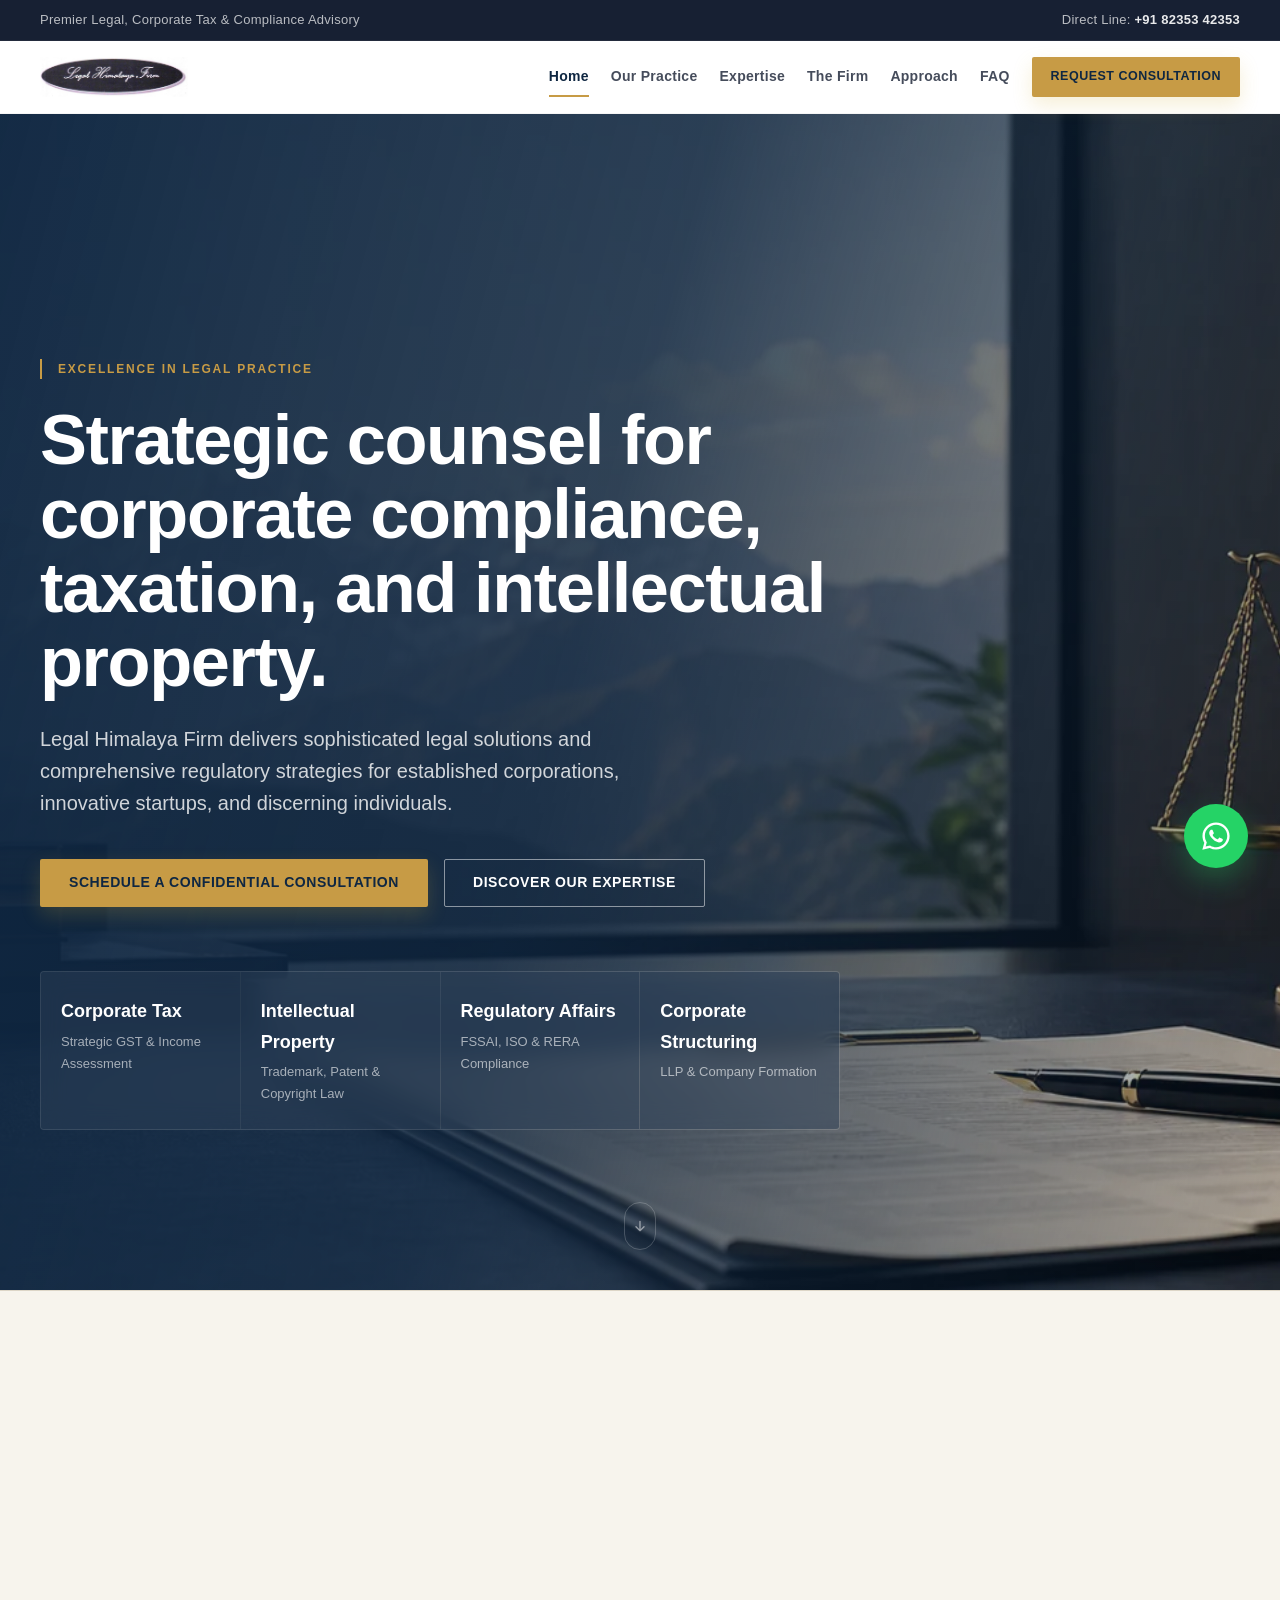
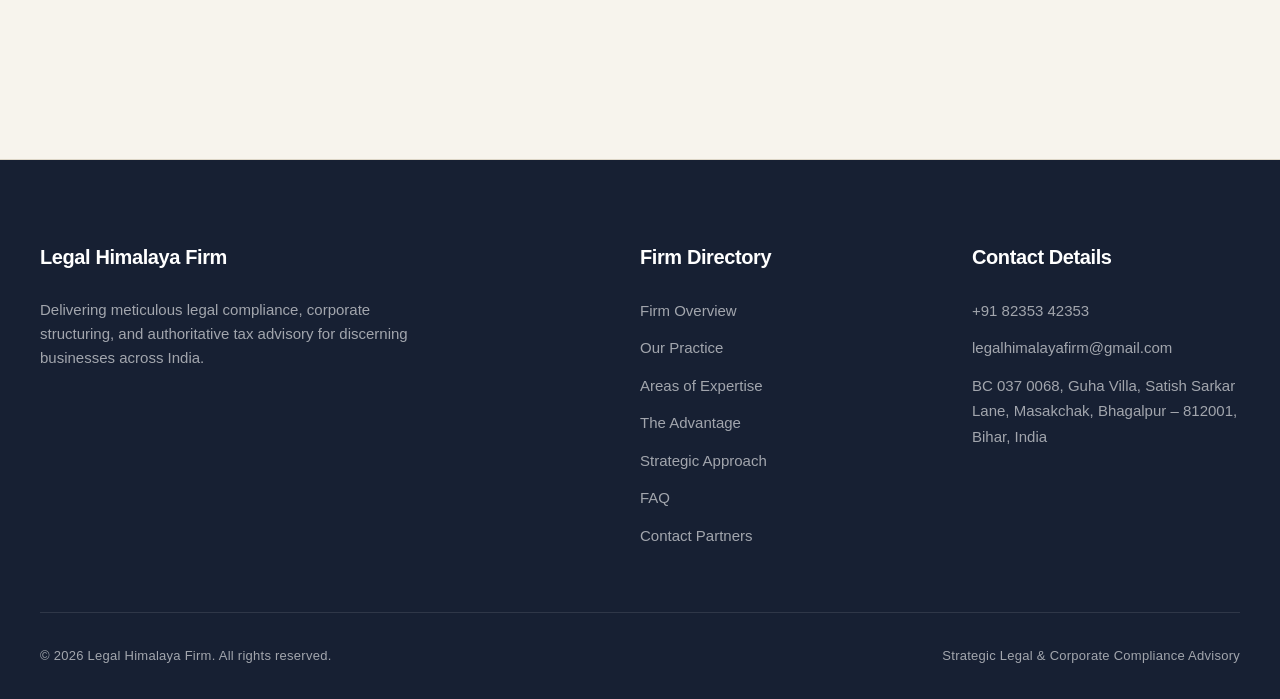
==== commit 7e804383: "Correct address spelling from Maskachak to Masakchak" ====
--- a/index.html
+++ b/index.html
@@ -101,7 +101,7 @@
         "logo": "https://www.legalhimalayafirm.com/legal-himalaya-logo.jpg",
         "address": {
           "@type": "PostalAddress",
-          "streetAddress": "BC 037 0068, Guha Villa, Satish Sarkar Lane, Maskachak",
+          "streetAddress": "BC 037 0068, Guha Villa, Satish Sarkar Lane, Masakchak",
           "addressLocality": "Bhagalpur",
           "addressRegion": "Bihar",
           "postalCode": "812001",
@@ -420,7 +420,7 @@
                 aria-label="Email legalhimalayafirm@gmail.com"
                 >legalhimalayafirm@gmail.com</a
               >
-              <span>BC 037 0068, Guha Villa, Satish Sarkar Lane, Maskachak,
+              <span>BC 037 0068, Guha Villa, Satish Sarkar Lane, Masakchak,
                 Bhagalpur &ndash; 812001, Bihar, India</span>
             </address>
           </div>
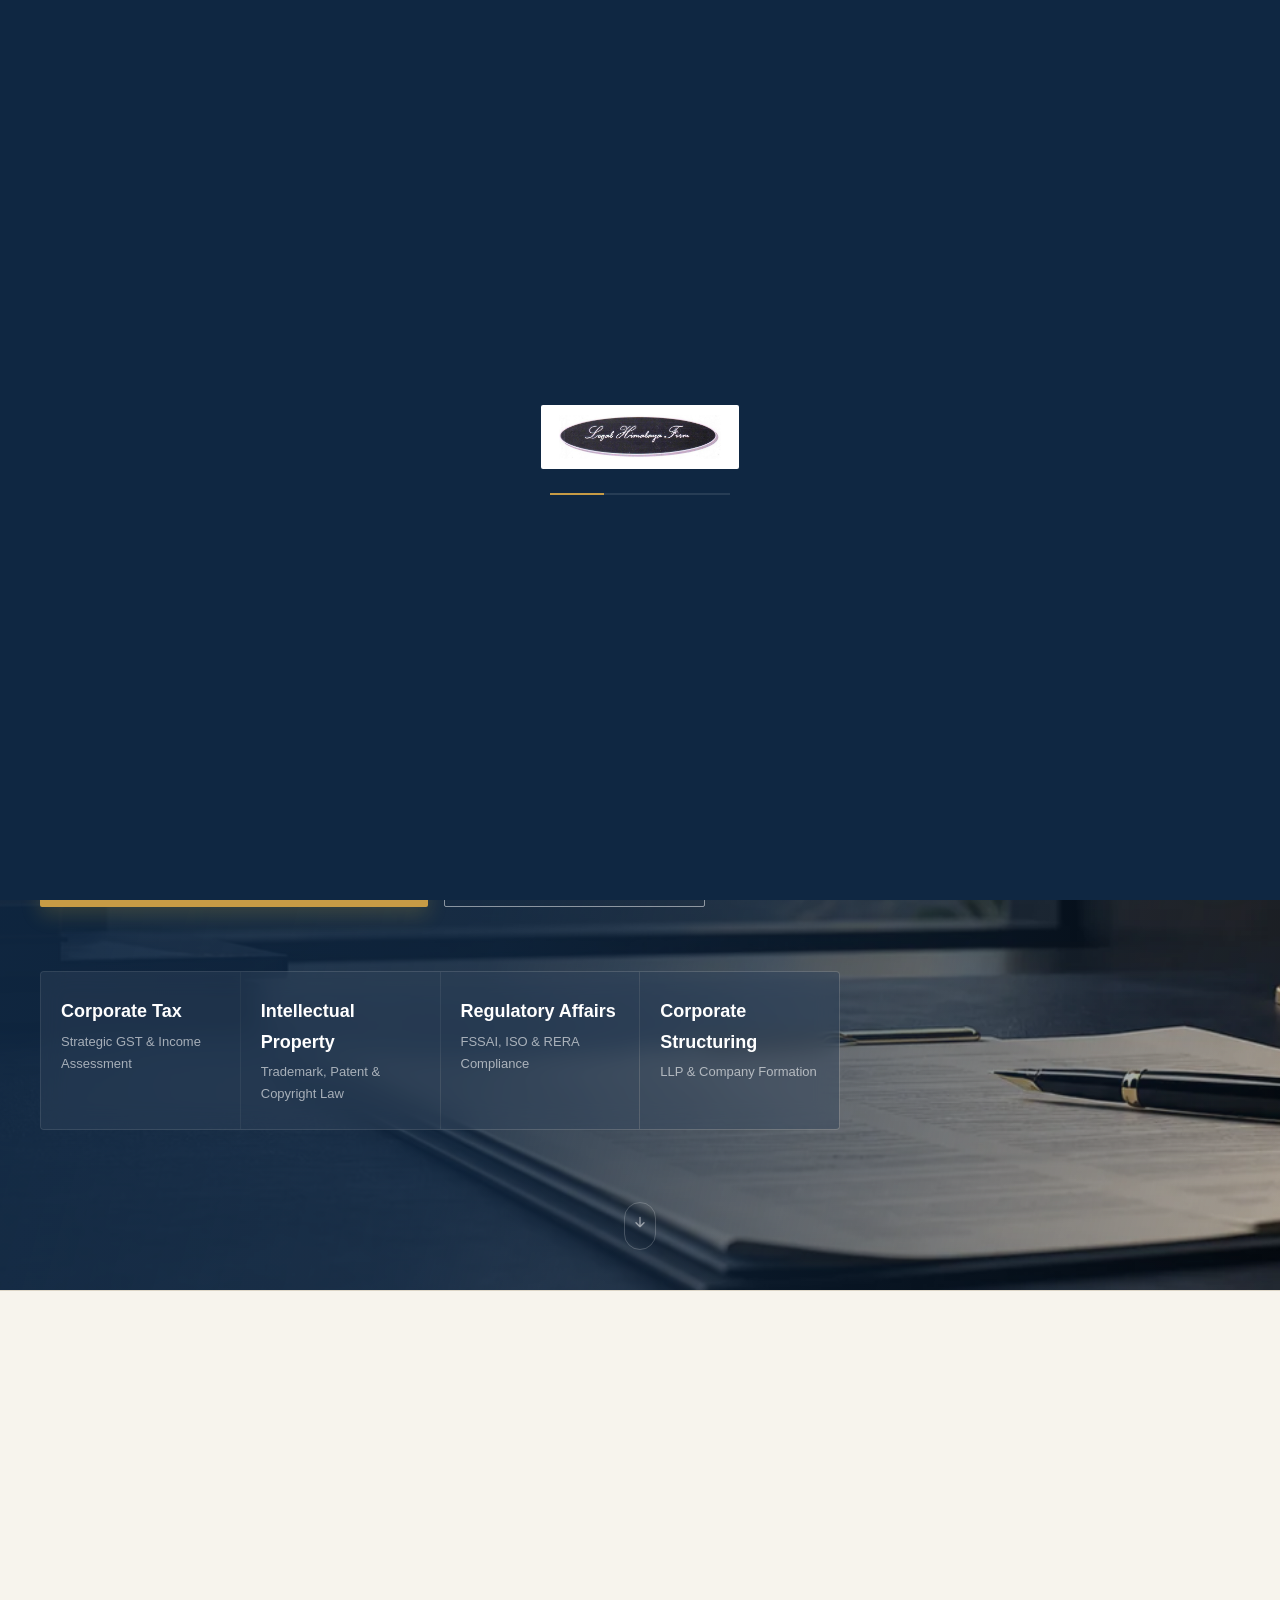
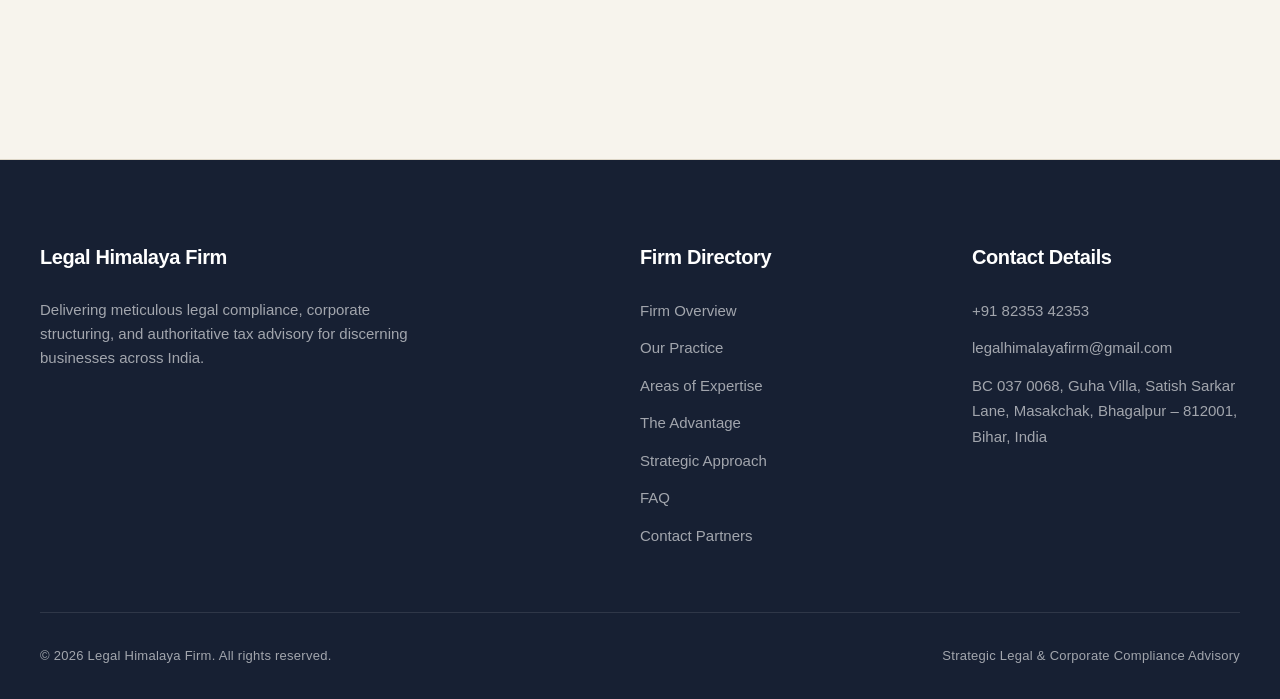
==== commit 5af9049d: "Update index.html" ====
--- a/index.html
+++ b/index.html
@@ -318,7 +318,7 @@
                 />
               </svg>
             </span>
-            <strong class="stat-number" data-count="5" data-suffix="+"
+            <strong class="stat-number" data-count="25" data-suffix="+"
               >0</strong
             >
             <span class="stat-label">Years of Excellence</span>
@@ -420,8 +420,10 @@
                 aria-label="Email legalhimalayafirm@gmail.com"
                 >legalhimalayafirm@gmail.com</a
               >
-              <span>BC 037 0068, Guha Villa, Satish Sarkar Lane, Masakchak,
-                Bhagalpur &ndash; 812001, Bihar, India</span>
+              <span
+                >BC 037 0068, Guha Villa, Satish Sarkar Lane, Masakchak,
+                Bhagalpur &ndash; 812001, Bihar, India</span
+              >
             </address>
           </div>
         </div>
